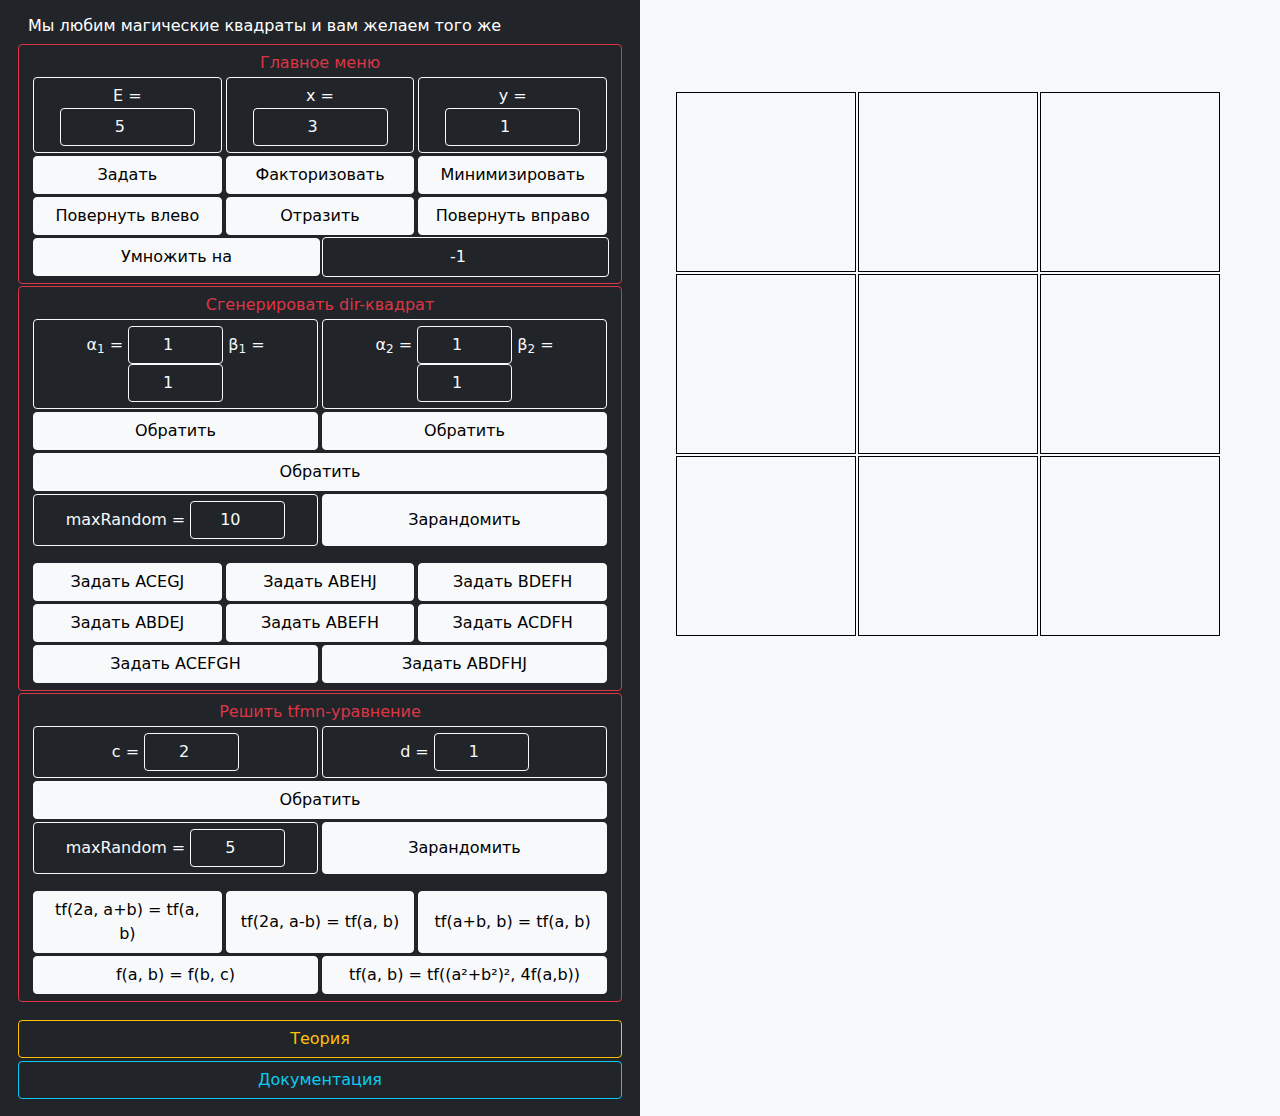
==== index.html @ ff4adb9b "Docs, new buttons, fixed bugs with vectors methods" ====
<!DOCTYPE html>
<html lang="en">
    <head>
        <meta charset="UTF-8">
        <meta http-equiv="X-UA-Compatible" content="IE=edge">
        <meta name="viewport" content="width=device-width, initial-scale=1.0">
        <title>MagicSquare</title>
        <link rel="stylesheet" href="bootstrap-5/css/bootstrap.min.css">
        <link rel="stylesheet" href="css/main.css">
    </head>

    <body>
        <div class = "content bg-light">
            <div id = "leftPanel" class = "leftPanel d-flex flex-column flex-shrink-0 p-3 text-white bg-dark">
                <div class="row"><div class = "col"><h6>Мы любим магические квадраты и вам желаем того же</h6></div></div>
                <div id = "values" class = "btn btn-outline-danger">
                    <div class="row"><div class = "col">Главное меню</div></div>
                    <div class="step-sm row">
                        <div class = "col btn btn-outline-light">
                            E = <input class="btn btn-outline-light" type = "number" id = "inputE" value = "5" maxlength = "10" min = "-999999" max = "9999999">
                        </div>
                        <div class = "col btn btn-outline-light">
                            x = <input class="btn btn-outline-light" type = "number" id = "inputX" value = "3" maxlength = "10" min = "-999999" max = "9999999">
                        </div>
                        <div class = "col btn btn-outline-light">
                            y = <input class="btn btn-outline-light" type = "number" id = "inputY" value = "1" maxlength = "10" min = "-999999" max = "9999999">
                        </div>
                    </div>
                    <div class="step-sm row">    
                        <button id = "applyButton" class="btn btn-light col">Задать</button>
                        <button id = "factorizeButton" class="btn btn-light col">Факторизовать</button>
                        <button id = "minimizeButton" class="btn btn-light col">Минимизировать</button>
                    </div>
                    <div class="step-sm row">
                        <button id = "leftRotateButton" class="btn btn-light col">Повернуть влево</button>
                        <button id = "mirrorButton" class="btn btn-light col">Отразить</button>
                        <button id = "rightRotateButton" class="btn btn-light col">Повернуть вправо</button>
                    </div>
                    <div class="step-sm row">
                        <button id = "multiplyButton" class="btn btn-light col">Умножить на</button>
                        <input class="btn btn-outline-light col" type = "number" id = "inputMultiply" value = "-1" maxlength = "3" min = "-9999" max = "999">
                    </div>
                </div>

                <div id = "dirs" class = "btn btn-outline-danger step-lg">
                    <div class="row"><div class = "col">Сгенерировать dir-квадрат</div></div>
                    <div class = "step-sm row">
                        <div class = "col btn btn-outline-light">
                            &#945<sub>1</sub> = <input class="btn btn-outline-light" type = "number" id = "inputA1" value = "1" min = "1" max = "15">
                            &#946<sub>1</sub> = <input class="btn btn-outline-light" type = "number" id = "inputB1" value = "1" min = "1" max = "15">
                        </div>
                        <div class = "col btn btn-outline-light">
                            &#945<sub>2</sub> = <input class="btn btn-outline-light" type = "number" id = "inputA2" value = "1" min = "1" max = "15">
                            &#946<sub>2</sub> = <input class="btn btn-outline-light" type = "number" id = "inputB2" value = "1" min = "1" max = "15">                 
                        </div>
                    </div>   
                    <div class = "step-sm row">
                        <button id = "swapButton1" class="btn btn-light col">Обратить</button>
                        <button id = "swapButton2" class="btn btn-light col">Обратить</button>
                    </div>
                    <div class = "step-sm row">
                        <button id = "bigSwapButton" class="btn btn-light col">Обратить</button>
                    </div>
                    <div class = "step-sm row">
                        <div class = "col btn btn-outline-light">
                            maxRandom = <input class="btn btn-outline-light" type = "number" id = "inputMaxACEGJ" value = "10" maxlength = "3" min = "1" max = "15">
                        </div>
                        <button id = "randomButtonACEGJ" class="btn btn-light col">Зарандомить</button>
                    </div>

                    <div class = "step-lg row">
                        <button id = "applyButtonACEGJ" class="btn btn-light col">Задать ACEGJ</button>
                        <button id = "applyButtonABEHJ" class="btn btn-light col">Задать ABEHJ</button>
                        <button id = "applyButtonBDEFH" class="btn btn-light col">Задать BDEFH</button>
                    </div>
                    <div class = "step-sm row">
                        <button id = "applyButtonABDEJ" class="btn btn-light col">Задать ABDEJ</button>
                        <button id = "applyButtonABEFH" class="btn btn-light col">Задать ABEFH</button>
                        <button id = "applyButtonACDFH" class="btn btn-light col">Задать ACDFH</button>
                    </div>
                    <div class = "step-sm row">
                        <button id = "applyButtonACEFGH" class="btn btn-light col">Задать ACEFGH</button>
                        <button id = "applyButtonABDFHJ" class="btn btn-light col">Задать ABDFHJ</button>
                    </div>
                </div>

                <div class = "step-lg btn btn-outline-danger">
                    <div class="row"><div class = "col">Решить tfmn-уравнение</div></div>
                    <div class = "step-sm row">
                        <div class = "col btn btn-outline-light">
                            c = <input class="btn btn-outline-light" type = "number" id = "inputC" value = "2" maxlength = "3" min = "1" max = "15">
                        </div>
                        <div class = "col btn btn-outline-light">
                            d = <input class="btn btn-outline-light" type = "number" id = "inputD" value = "1" maxlength = "3" min = "1" max = "15">
                        </div>
                    </div>
                    <div class = "step-sm row">
                        <button id = "swapCdButton" class="btn btn-light col">Обратить</button>
                    </div>
                    <div class = "step-sm row">
                        <div class = "col btn btn-outline-light">
                            maxRandom = <input class="btn btn-outline-light" type = "number" id = "inputMaxCD" value = "5" maxlength = "3" min = "1" max = "15">
                        </div>
                        <button class="btn btn-light col" id = "randomButtonCD">Зарандомить</button>
                    </div>
                    <div class = "step-lg row">
                        <button class="btn btn-light col" id = "solveFirstButton">tf(2a, a+b) = tf(a, b)</button>
                        <button class="btn btn-light col" id = "solveSecondButton">tf(2a, a-b) = tf(a, b)</button>
                        <button class="btn btn-light col" id = "solveThirdButton">tf(a+b, b) = tf(a, b)</button>
                    </div>
                    <div class = "step-sm row">
                        <button class="btn btn-light col" id = "solveFourthButton">f(a, b) = f(b, c)</button>
                        <button class="btn btn-light col" id = "solveSevenButton">
                            tf(a, b) = tf((a&#178+b&#178)&#178, 4f(a,b))
                        </button>
                    </div>
                </div>

                <div class = "step-lg">
                    <a class = "step-sm row text-decoration-none" href = "MagicSquare.pdf" target = "_blank">
                        <button class = "btn btn-outline-warning col">Теория</button>
                    </a>
                    <a class = "step-sm row text-decoration-none" href = "https://github.com/VladimirMynka/MagicSquare" target = "_blank">
                        <button class = "btn btn-outline-info col">Документация</button>
                    </a>
                </div>
            </div>

            <div id = "square">
                <div class = "squareLine">
                    <div id = "E+x" class = "squareElement"></div> 
                    <div id = "E-x+y" class = "squareElement"></div> 
                    <div id = "E-y" class = "squareElement"></div>
                </div>
                <div class = "squareLine">
                    <div id = "E-x-y" class = "squareElement"></div>
                    <div id = "E" class = "squareElement"></div>
                    <div id = "E+x+y" class = "squareElement"></div>
                </div>
                <div class = "squareLine">
                    <div id = "E+y" class = "squareElement"></div>
                    <div id = "E+x-y" class = "squareElement"></div>
                    <div id = "E-x" class = "squareElement"></div>
                </div>
            </div>
        </div>
        
        <script src = "js/math.js"></script>
        <script src = "js/polinomials.js"></script>
        <script src = "js/polinomials2.js"></script>
        <script src = "js/main.js"></script>
        <script src = "js/rsa.js"></script>
        <script src = "js/generator.js"></script>
    </body>


</html>
---- css/main.css ----
@media (max-width: 1200px){
    .content{
        flex-direction: column;
    }

    #leftPanel {
        position: fixed;
        bottom: 0px;
        width: 100%;
        height: 30%;
        display: flex;
        flex-direction: row !important;
        overflow: scroll;
    }

    #leftPanel h6 {
        display: none;
    }

    #square {
        position: absolute !important;
        right: 20% !important;
    }

    .squareElement {
        width: 120px !important;
        height: 120px !important;
        line-height: 120px !important;
        font-size: medium !important;
    }
}

body {
    display: flex;
    flex-direction: column;
    height: 100vh;
}

input {
    cursor:text !important;
}

input:focus {
    outline: 1px solid white !important;
}

.content {
    display: flex;
    flex-direction: row;
    flex: 1;
}

.leftPanel{
    width: 50%;
}

.squareLine {
    display: flex;
}

.squareElement {
    box-sizing: border-box;
    margin-top: 2px;
    margin-left: 2px;
    width: 180px;
    height: 180px;
    line-height: 180px;
    text-align: center;
    font-size: larger;
    border: 1px black solid;
    -moz-user-select: none;
    -khtml-user-select: none;
    -webkit-user-select: none;
    user-select: none;
}

#square {
    position: fixed;
    right: 1%;
    top: 10%;
    align-self: center;
    width: 50%;
    display: flex;
    flex-direction: column;
    justify-content: center;
    align-items: center;
}

.red {
    color: red;
    font-weight: bold;
    border-color: red;
    border-width: 2px;
}

.row button {
    margin: 1px 2px;
}

.row {
    padding-left: 0px;
    padding-right: 0px;
    margin-left: 0px;
    margin-right: 0px;
}

.col {
    margin-left: 0px;
    margin-right: 0px;
}

div.btn:hover, input.btn:hover {
    color: #f8f9fa;
    background-color: #212529;
}

div.btn{
    margin: 1px 2px;
    cursor: default;
}

.step-sm {
    margin-top: 1px;
}

.step-lg {
    margin-top: 15px;
}
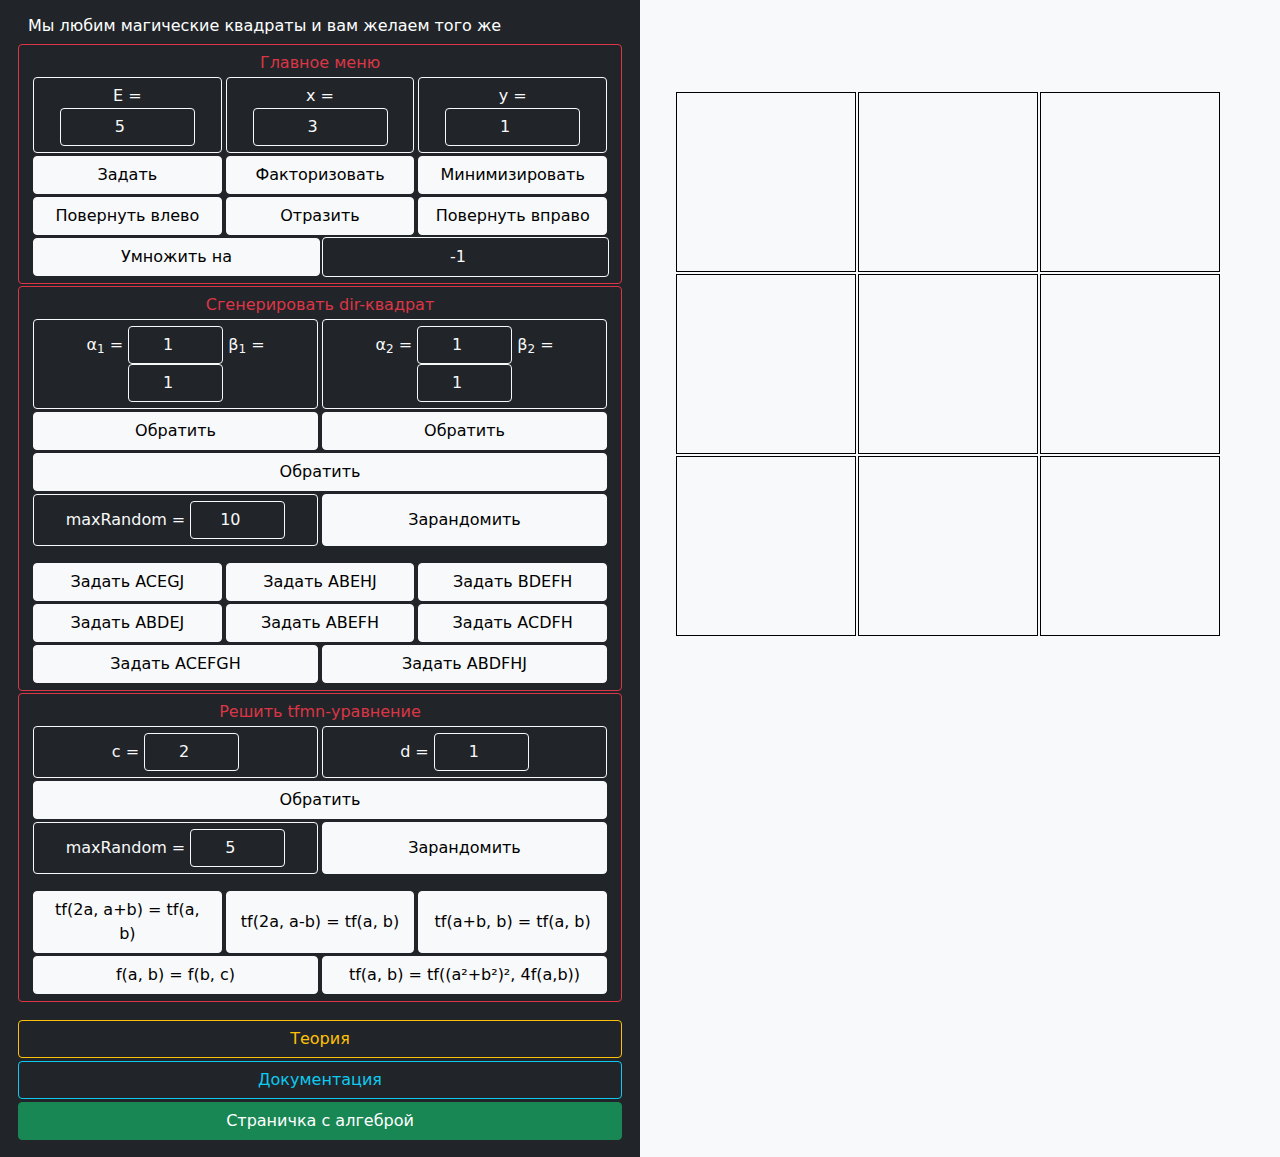
==== commit dd17a16a: "Links between pages" ====
--- a/index.html
+++ b/index.html
@@ -123,10 +123,13 @@
                     <a class = "step-sm row text-decoration-none" href = "https://github.com/VladimirMynka/MagicSquare" target = "_blank">
                         <button class = "btn btn-outline-info col">Документация</button>
                     </a>
+                    <a class = "step-sm row text-decoration-none" href = "./matrix_multiply/index.html" target = "_blank">
+                        <button class = "btn btn-success col">Страничка с алгеброй</button>
+                    </a>
                 </div>
             </div>
 
-            <div id = "square">
+            <div class = "square" id = "square">
                 <div class = "squareLine">
                     <div id = "E+x" class = "squareElement"></div> 
                     <div id = "E-x+y" class = "squareElement"></div> 
@@ -144,10 +147,10 @@
                 </div>
             </div>
         </div>
-        
+
         <script src = "js/math.js"></script>
-        <script src = "js/polinomials.js"></script>
-        <script src = "js/polinomials2.js"></script>
+        <script src = "js/polynomials.js"></script>
+        <script src = "js/polynomials2.js"></script>
         <script src = "js/main.js"></script>
         <script src = "js/rsa.js"></script>
         <script src = "js/generator.js"></script>
--- a/css/main.css
+++ b/css/main.css
@@ -33,7 +33,7 @@
 body {
     display: flex;
     flex-direction: column;
-    height: 100vh;
+    margin: 0;
 }
 
 input {
@@ -80,6 +80,9 @@
     top: 10%;
     align-self: center;
     width: 50%;
+}
+
+.square {
     display: flex;
     flex-direction: column;
     justify-content: center;
@@ -125,4 +128,23 @@
 
 .step-lg {
     margin-top: 15px;
+}
+
+.square-container {
+    display: flex;
+    flex-direction: row;
+    align-items: center;
+}
+
+.square-wrapper {
+    display: flex;
+    flex-direction: column;
+    align-items: center;
+    justify-content: center;
+    margin: 20px;
+}
+
+.small-input {
+    width: 60px;
+    font-size: 24px;
 }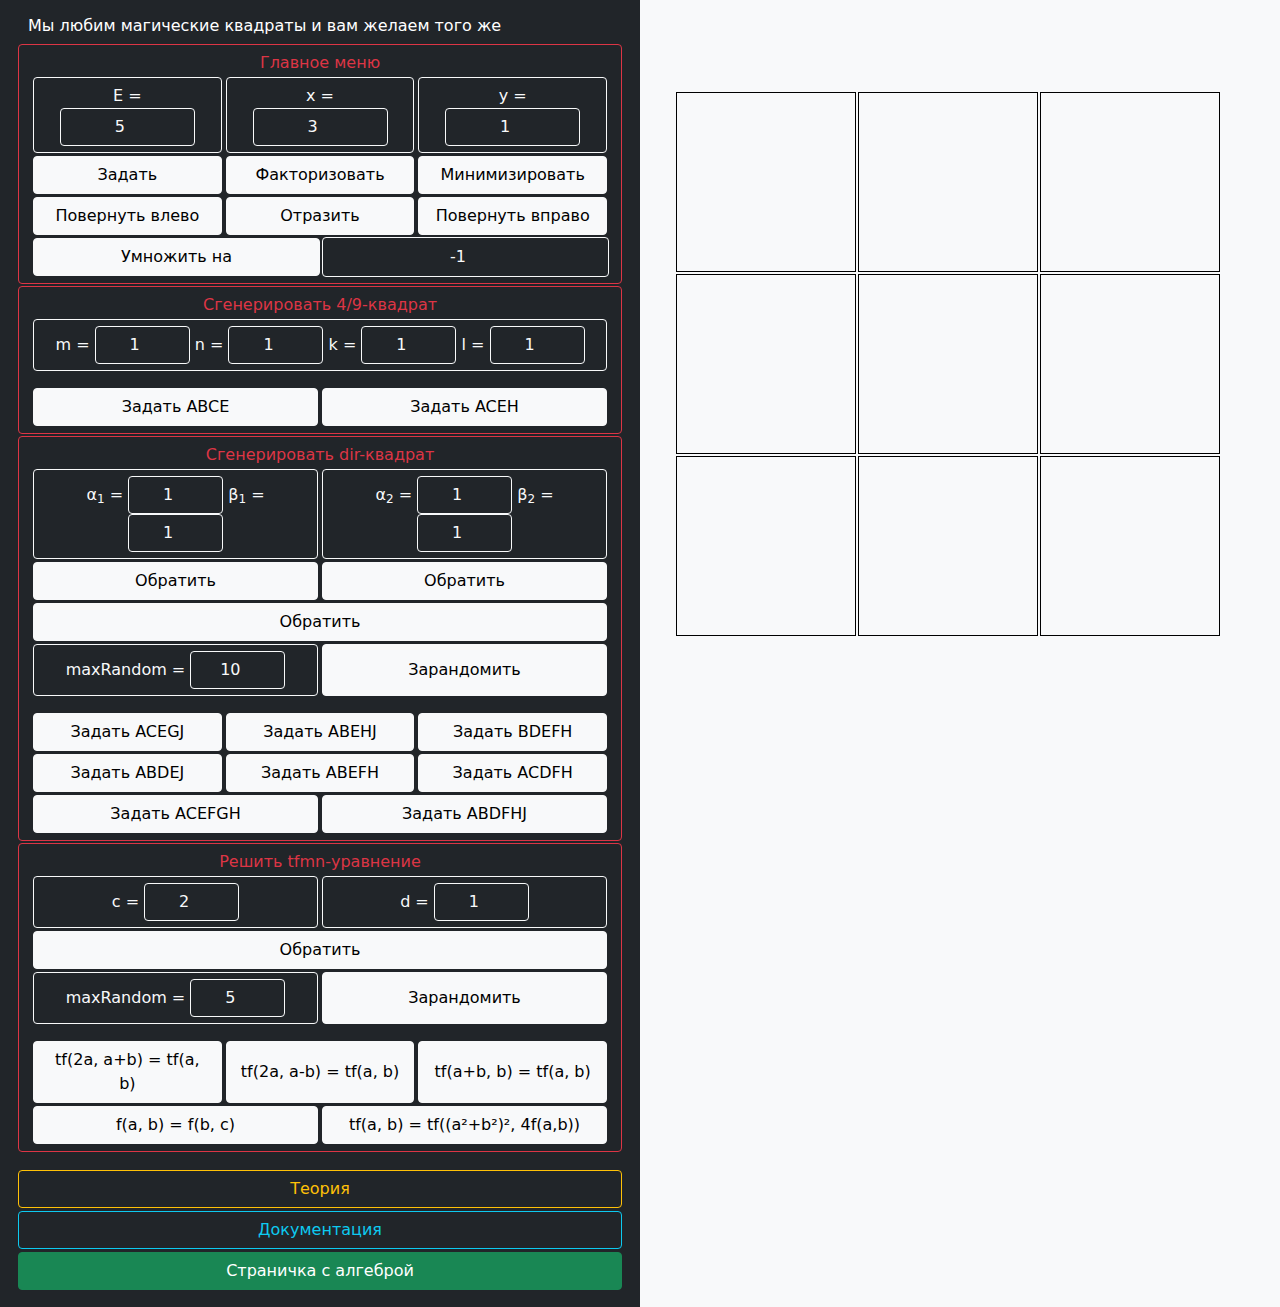
==== commit 20a96808: "pdf updated, new generators" ====
--- a/index.html
+++ b/index.html
@@ -41,6 +41,23 @@
                         <input class="btn btn-outline-light col" type = "number" id = "inputMultiply" value = "-1" maxlength = "3" min = "-9999" max = "999">
                     </div>
                 </div>
+
+                <div id = "fourOfNine" class = "btn btn-outline-danger step-lg">
+                    <div class="row"><div class = "col">Сгенерировать 4/9-квадрат</div></div>
+                    <div class = "step-sm row">
+                        <div class = "col btn btn-outline-light">
+                            m = <input class="btn btn-outline-light" type = "number" id = "inputM" value = "1" min = "1" max = "15">
+                            n = <input class="btn btn-outline-light" type = "number" id = "inputN" value = "1" min = "1" max = "15">
+                            k = <input class="btn btn-outline-light" type = "number" id = "inputK" value = "1" min = "1" max = "15">
+                            l = <input class="btn btn-outline-light" type = "number" id = "inputL" value = "1" min = "1" max = "15">
+                        </div>
+                    </div>
+                    <div class = "step-lg row">
+                        <button id = "applyButtonABCE" class="btn btn-light col">Задать ABCE</button>
+                        <button id = "applyButtonACEH" class="btn btn-light col">Задать ACEH</button>
+                    </div>
+                </div>
+
 
                 <div id = "dirs" class = "btn btn-outline-danger step-lg">
                     <div class="row"><div class = "col">Сгенерировать dir-квадрат</div></div>
@@ -123,7 +140,7 @@
                     <a class = "step-sm row text-decoration-none" href = "https://github.com/VladimirMynka/MagicSquare" target = "_blank">
                         <button class = "btn btn-outline-info col">Документация</button>
                     </a>
-                    <a class = "step-sm row text-decoration-none" href = "./matrix_multiply/index.html" target = "_blank">
+                    <a class = "step-sm row text-decoration-none" href = "MatrixMultiply/index.html" target = "_blank">
                         <button class = "btn btn-success col">Страничка с алгеброй</button>
                     </a>
                 </div>
@@ -149,6 +166,7 @@
         </div>
 
         <script src = "js/math.js"></script>
+        <script src = "js/common.js"></script>
         <script src = "js/polynomials.js"></script>
         <script src = "js/polynomials2.js"></script>
         <script src = "js/main.js"></script>
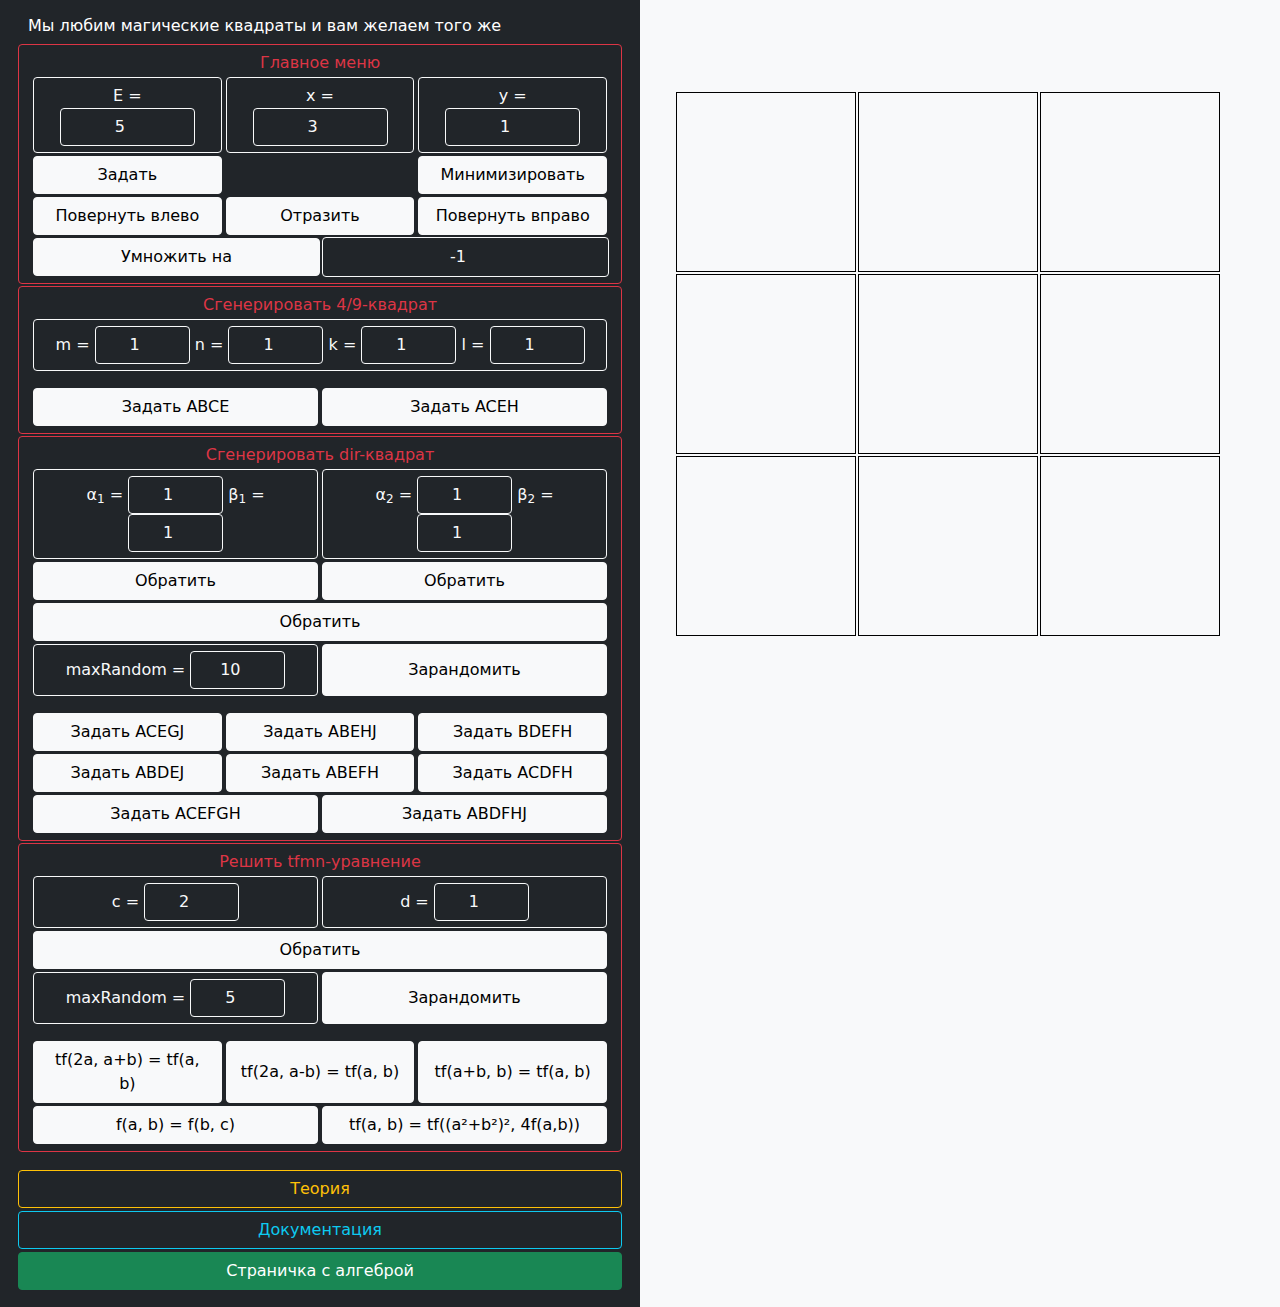
==== commit 3906195b: "New page-generator, fixed rational parametrization" ====
--- a/index.html
+++ b/index.html
@@ -28,7 +28,8 @@
                     </div>
                     <div class="step-sm row">    
                         <button id = "applyButton" class="btn btn-light col">Задать</button>
-                        <button id = "factorizeButton" class="btn btn-light col">Факторизовать</button>
+                        <button id = "factorizeButton" class="btn btn-
+                        light col">Факторизовать</button>
                         <button id = "minimizeButton" class="btn btn-light col">Минимизировать</button>
                     </div>
                     <div class="step-sm row">
--- a/css/main.css
+++ b/css/main.css
@@ -52,6 +52,7 @@
 
 .leftPanel{
     width: 50%;
+    min-height: 100vh;
 }
 
 .squareLine {
@@ -76,17 +77,22 @@
 
 #square {
     position: fixed;
+    top: 10%;
+    left: 30%;
+    display: flex;
+    flex-direction: column;
+    justify-content: center;
+    align-items: center;
+}
+
+.square {
+    position: fixed!important;
+    left: auto!important;
     right: 1%;
     top: 10%;
     align-self: center;
     width: 50%;
-}
-
-.square {
-    display: flex;
-    flex-direction: column;
-    justify-content: center;
-    align-items: center;
+    z-index: 0;
 }
 
 .red {
@@ -147,4 +153,70 @@
 .small-input {
     width: 60px;
     font-size: 24px;
+}
+
+.my-red {
+    border-color: darkred;
+    background: lightcoral;
+}
+
+.my-yellow {
+    border-color: darkgoldenrod;
+    background: lightgoldenrodyellow;
+}
+
+.my-blue {
+    border-color: darkblue;
+    background: lightskyblue;
+}
+
+.my-brown {
+    border-color: darkolivegreen;
+    background: #c19a6b;
+}
+
+.my-green {
+    border-color: darkgreen;
+    background: lightgreen;
+}
+
+.my-black {
+    border-color: black;
+    background: lightslategray;
+}
+
+.my-gray {
+    border-color: black;
+    background: lightgray;
+}
+
+.my-red-red {
+    border-color: darkred;
+    background: linear-gradient(to right, lightcoral 50%, lightcoral 50%);
+}
+
+.my-red-yellow {
+    border-color: darkorange;
+    background: linear-gradient(to right, lightcoral 50%, lightgoldenrodyellow 50%);
+}
+
+.my-red-blue {
+    border-color: purple;
+    background: linear-gradient(to right, lightcoral 50%, lightskyblue 50%);
+}
+
+.my-yellow-blue {
+    border-color: lightgreen;
+    background: linear-gradient(to right, lightgoldenrodyellow 50%, lightskyblue 50%);
+}
+
+.my-blue-blue {
+    border-color: darkblue;
+    background: linear-gradient(to right, lightskyblue 50%, lightskyblue 50%);
+}
+
+
+.my-yellow-brown {
+    border-color: brown;
+    background: linear-gradient(to right, lightgoldenrodyellow 50%, #c19a6b 50%);
 }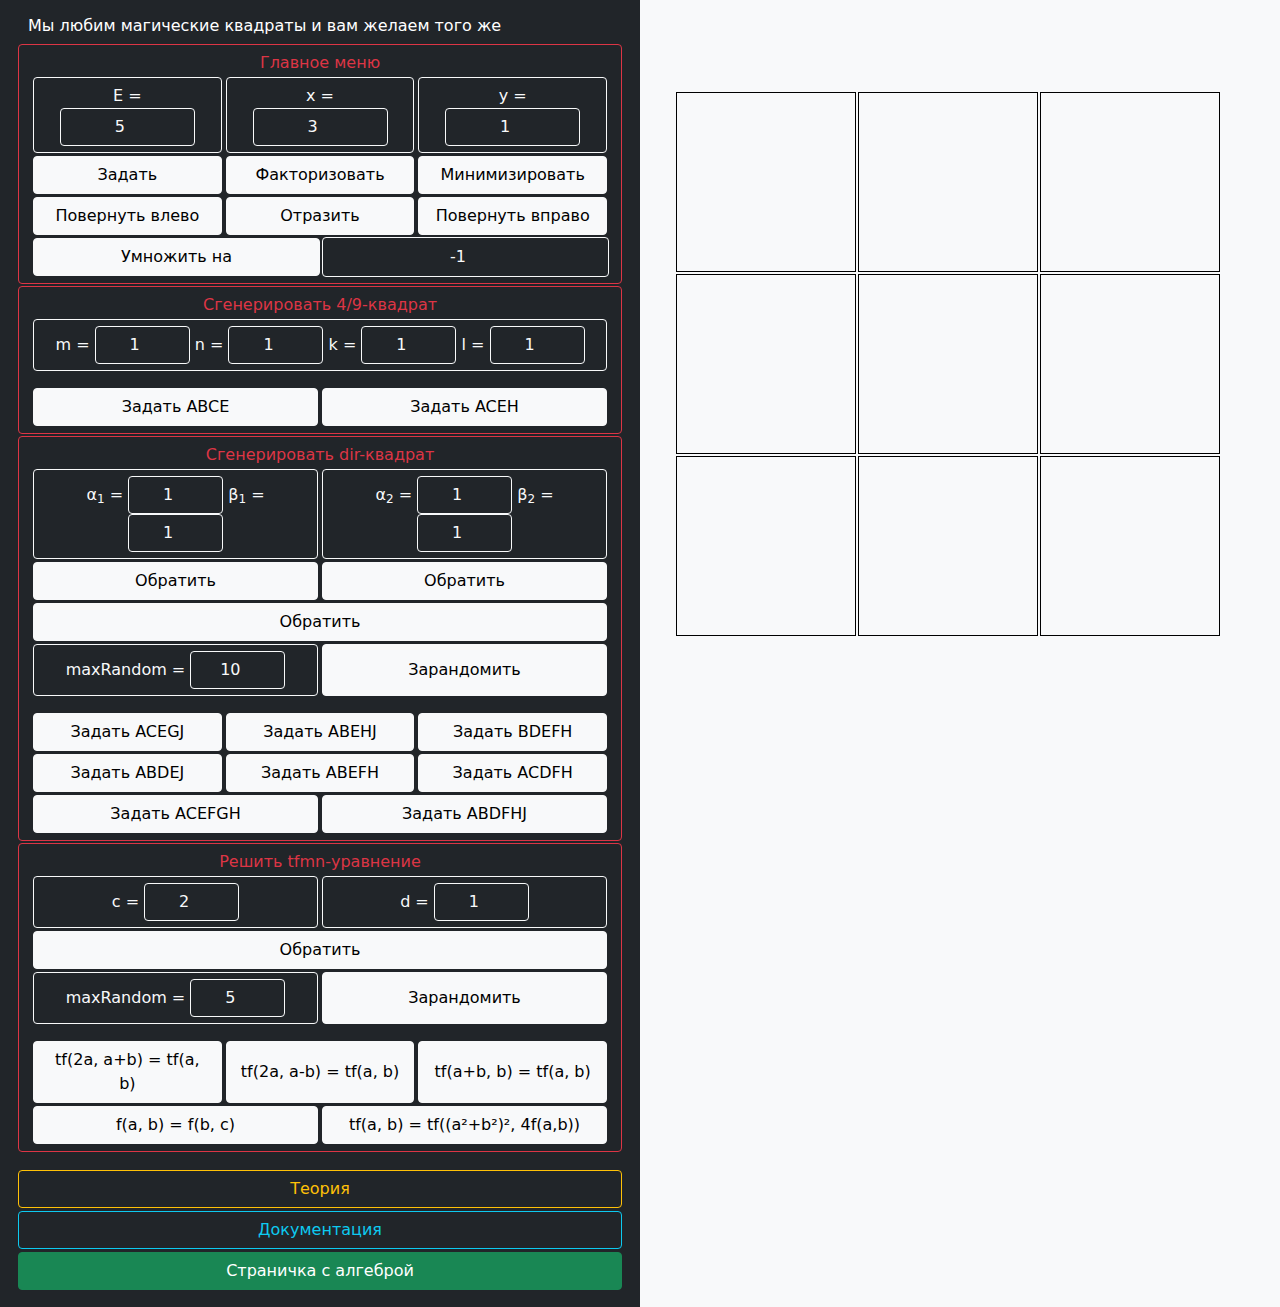
==== commit c41a526a: "Fix bugs with old pages" ====
--- a/index.html
+++ b/index.html
@@ -28,8 +28,7 @@
                     </div>
                     <div class="step-sm row">    
                         <button id = "applyButton" class="btn btn-light col">Задать</button>
-                        <button id = "factorizeButton" class="btn btn-
-                        light col">Факторизовать</button>
+                        <button id = "factorizeButton" class="btn btn-light col">Факторизовать</button>
                         <button id = "minimizeButton" class="btn btn-light col">Минимизировать</button>
                     </div>
                     <div class="step-sm row">
--- a/css/main.css
+++ b/css/main.css
@@ -52,7 +52,6 @@
 
 .leftPanel{
     width: 50%;
-    min-height: 100vh;
 }
 
 .squareLine {
@@ -77,22 +76,17 @@
 
 #square {
     position: fixed;
+    right: 1%;
     top: 10%;
-    left: 30%;
+    align-self: center;
+    width: 50%;
+}
+
+.square {
     display: flex;
     flex-direction: column;
     justify-content: center;
     align-items: center;
-}
-
-.square {
-    position: fixed!important;
-    left: auto!important;
-    right: 1%;
-    top: 10%;
-    align-self: center;
-    width: 50%;
-    z-index: 0;
 }
 
 .red {
@@ -153,70 +147,4 @@
 .small-input {
     width: 60px;
     font-size: 24px;
-}
-
-.my-red {
-    border-color: darkred;
-    background: lightcoral;
-}
-
-.my-yellow {
-    border-color: darkgoldenrod;
-    background: lightgoldenrodyellow;
-}
-
-.my-blue {
-    border-color: darkblue;
-    background: lightskyblue;
-}
-
-.my-brown {
-    border-color: darkolivegreen;
-    background: #c19a6b;
-}
-
-.my-green {
-    border-color: darkgreen;
-    background: lightgreen;
-}
-
-.my-black {
-    border-color: black;
-    background: lightslategray;
-}
-
-.my-gray {
-    border-color: black;
-    background: lightgray;
-}
-
-.my-red-red {
-    border-color: darkred;
-    background: linear-gradient(to right, lightcoral 50%, lightcoral 50%);
-}
-
-.my-red-yellow {
-    border-color: darkorange;
-    background: linear-gradient(to right, lightcoral 50%, lightgoldenrodyellow 50%);
-}
-
-.my-red-blue {
-    border-color: purple;
-    background: linear-gradient(to right, lightcoral 50%, lightskyblue 50%);
-}
-
-.my-yellow-blue {
-    border-color: lightgreen;
-    background: linear-gradient(to right, lightgoldenrodyellow 50%, lightskyblue 50%);
-}
-
-.my-blue-blue {
-    border-color: darkblue;
-    background: linear-gradient(to right, lightskyblue 50%, lightskyblue 50%);
-}
-
-
-.my-yellow-brown {
-    border-color: brown;
-    background: linear-gradient(to right, lightgoldenrodyellow 50%, #c19a6b 50%);
 }